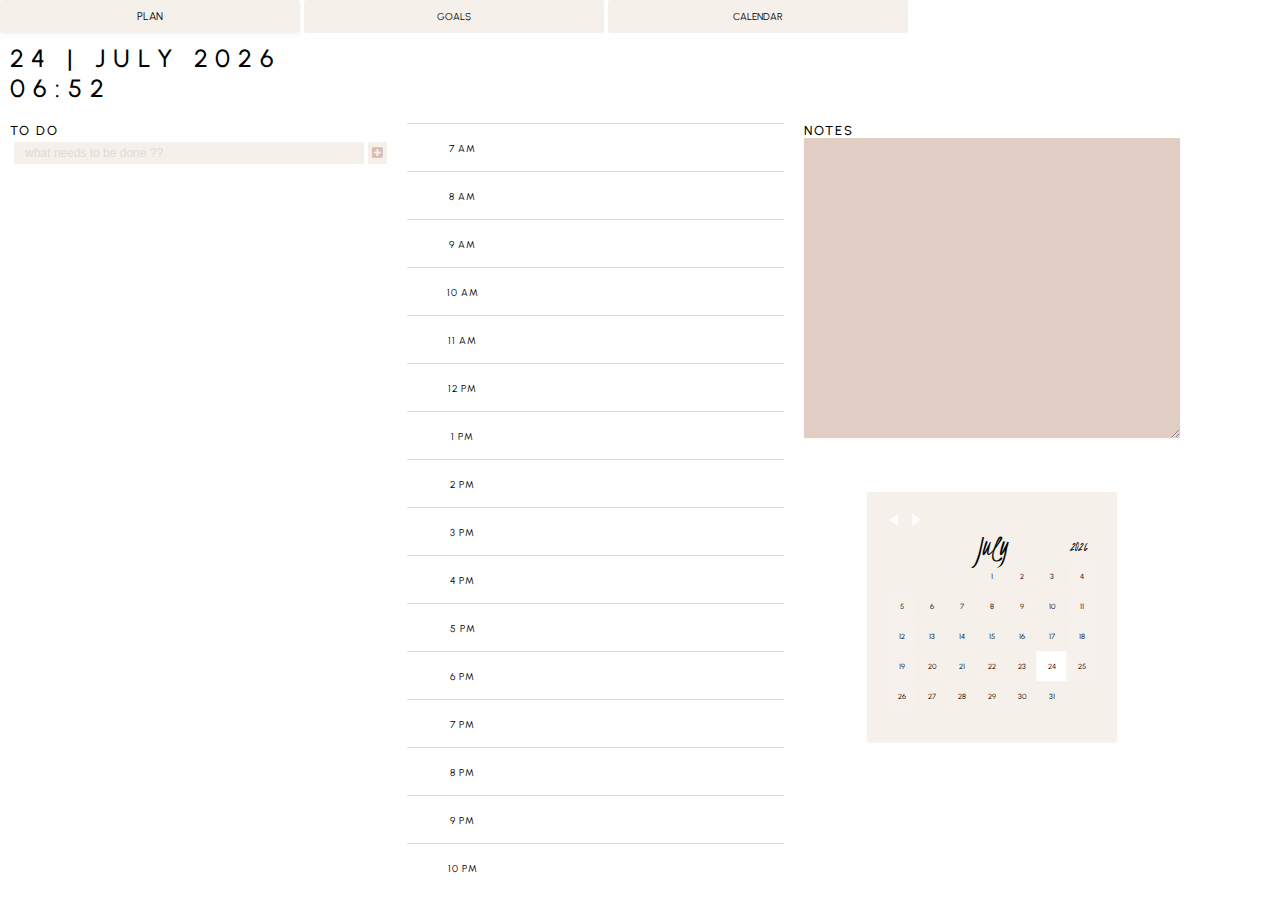
==== index.html @ a070f0e3 "index" ====
<!doctype html>
<html lang="en">
<head>
    <meta charset="UTF-8">
    <title>Planner</title>
    <link href='https://fonts.googleapis.com/css?family=Lato' rel='stylesheet' type='text/css'>
    <link rel="stylesheet" href="//use.fontawesome.com/releases/v5.0.7/css/all.css">
    <link rel="stylesheet" href="/bower/font-awesome/css/font-awesome.min.css">
    <link rel="stylesheet" href="/css/style.css">
    <link rel="preconnect" href="https://fonts.googleapis.com">
    <link rel="preconnect" href="https://fonts.gstatic.com" crossorigin>
    <link href="https://fonts.googleapis.com/css2?family=Urbanist:ital,wght@0,100;0,200;0,300;0,400;0,500;0,600;0,700;1,100;1,200;1,300;1,400;1,500;1,600&display=swap" rel="stylesheet">
    <link href="https://fonts.googleapis.com/css2?family=Kristi&display=swap" rel="stylesheet">
    
    
    

</head>
<body>
<div class="tabs">
    <button class="button" onclick="openTab('Plan')">PLAN</button>
    <button class="button" onclick="openTab('Goals')">GOALS</button>
    <button class="button" onclick="openTab('Calendar')">CALENDAR</button>
  </div>


  <div id="Plan" class="tab title">
    <h1></h1>
    <div class="row">
        <div class="column">
            <h2>TO DO</h2>
            <form>
                <input type="text" class="todo-input"placeholder="what needs to be done ??">
                  <button class="todo-button" type="submit">
                      <i class="fas fa-plus-square"></i>
                  </button>
               </form>
             
          
              <div class="todo-container">
                  <ul class="todo-list"></ul>
              </div>

            </div>

            <div class="column">
                
                <div class="wrapper">
                    <div class="schedule">
                      <input placeholder="" />
                      <span> 7 AM </span>
                    </div>
                    <div class="schedule">
                        <input placeholder="" />
                        <span> 8 AM </span>
                      </div>
                    <div class="schedule">
                        <input placeholder="" />
                        <span> 9 AM </span>
                      </div>
                    <div class="schedule">
                        <input placeholder="" />
                        <span> 10 AM </span>
                      </div>
                    <div class="schedule">
                        <input placeholder="" />
                        <span> 11 AM </span>
                      </div>
                    <div class="schedule">
                        <input placeholder="" />
                        <span> 12 PM </span>
                      </div>
                    <div class="schedule">
                        <input placeholder="" />
                        <span> 1 PM </span>
                      </div>
                    <div class="schedule">
                        <input placeholder="" />
                        <span> 2 PM </span>
                      </div>
                    <div class="schedule">
                        <input placeholder="" />
                        <span> 3 PM </span>
                      </div>
                    <div class="schedule">
                        <input placeholder="" />
                        <span> 4 PM </span>
                      </div>
                    <div class="schedule">
                        <input placeholder="" />
                        <span> 5 PM </span>
                      </div>
                    <div class="schedule">
                        <input placeholder="" />
                        <span> 6 PM </span>
                      </div>
                    <div class="schedule">
                        <input placeholder="" />
                        <span> 7 PM </span>
                      </div>
                    <div class="schedule">
                        <input placeholder="" />
                        <span> 8 PM </span>
                      </div>
                    <div class="schedule">
                        <input placeholder="" />
                        <span> 9 PM </span>
                      </div>
                    <div class="schedule">
                        <input placeholder="" />
                        <span> 10 PM </span>
                      </div>
                  </div>
                  
            </div>
            <div class="column">
                <h2> NOTES</h2>
                <textarea></textarea>
              <div id="d">
                <button class="left">
                    <svg height="100%" width="100%" viewbox="0 0 10 10">
                        <path d="m 7 1 L 1 5 L 7 9 Z" fill="rgba(255,255,255,0.8)" />
                    </svg></button>
                <button class="right">
                    <svg height="100%" width="100%" viewbox="0 0 10 10">
                        <path d="m 3 1 L 9 5 L 3 9 Z" fill="rgba(255,255,255,0.8)" />
                    </svg>
                </button>
            </div>
              </div>




    </div>
    
  </div>
  
  <div id="Goals" class="tab title" style="display:none">
    <div class="row">
        
        <div class="column">
            <h3>WEEKLY GOALS</h3>
            <textarea id="goals"></textarea>
        </div>
        <div class="column">
            <h3>MONTHLY GOALS</h3>
            <textarea id="goals1"></textarea>
        </div>
        <div class="column">
            <h3>YEARLY GOALS</h3>
            <textarea id="goals2"></textarea>
        </div>
    </div>
  </div>
  
  <div id="Calendar" class="tab title" style="display:none">
    <div class="calendar disable-selection" id="calendar">
        <div class="left-side">
            <div class="current-day text-center">
                <h1 class="calendar-left-side-day"></h1>
                <div class="calendar-left-side-day-of-week"></div>
            </div>
            <div class="current-day-events">
                <div>Current Events:</div>
                <ul class="current-day-events-list"></ul>
            </div>
            <div class="add-event-day">
                <input type="text" class="add-event-day-field" placeholder="Create an Event">
                <span class="fa fa-plus-circle cursor-pointer add-event-day-field-btn"></span>
            </div>
        </div>
        <div class="right-side">
            <div class="text-right calendar-change-year">
                <div class="calendar-change-year-slider">
                    <span class="fa fa-caret-left cursor-pointer calendar-change-year-slider-prev"></span>
                    <span class="calendar-current-year"></span>
                    <span class="fa fa-caret-right cursor-pointer calendar-change-year-slider-next"></span>
                </div>
            </div>
            <div class="calendar-month-list">
                <ul class="calendar-month"></ul>
            </div>
            <div class="calendar-week-list">
                <ul class="calendar-week"></ul>
            </div>
            <div class="calendar-day-list">
                <ul class="calendar-days"></ul>
            </div>
        </div>
    </div>
  </div>
  


  <script async src="/js/all.js"></script>
  <script src="/js/script.js"></script>
  <script>
    function openTab(titleName) {
      var i;
      var x = document.getElementsByClassName("title");
      for (i = 0; i < x.length; i++) {
        x[i].style.display = "none";  
      }
      document.getElementById(titleName).style.display = "block";  
    }
    </script>
  </body>
---- css/style.css ----
body{
	margin:0 auto;
    overflow-x: hidden;
    background: #fff;
  
	
}
.column {
    float: left;
    width: 31%;
    padding: 10px;
    margin: 0 auto;
  }
  
  .row:after {
    content: "";
    display: table;
    clear: both;
  }

/******* TABS *********/

.tabs .button{
    font-family:'Urbanist', sans-serif;
    color: #000;
    font-weight: 400;
    font-size: 10px;
    background-color: #f5f0ea;
    width: 300px;
    border: 1px;
    border-radius: 3px;
    padding: 10px 0;
    
}

.tabs .button:hover {
    box-shadow: rgba(0, 0, 0, 0.04) 0px 3px 5px;
    font-size:11px;
}
/******* PLAN HEAD ********/
  
#Plan h1{
    font-size: 25px;
    letter-spacing: 8px;
    padding: 10px;
    text-align: left;
    line-height: auto;
    font-weight: 500;
    color: #000;
    font-family: 'Urbanist', sans-serif;
    text-transform: uppercase;
  }
  
  
/******** TO DO LIST ********/

h2{
    font-size: 13px;
    letter-spacing: 2px;
    text-align: left;
    line-height: auto;
    font-weight: 500;
    color: #000;
    font-family: 'Urbanist', sans-serif;
    text-transform: uppercase;
}
form {
    display: flex;
    justify-content: center;
    align-items: center;
    font-family: 'Urbanist', sans-serif;
    
}

form input,
form button {
     outline: none; /* removes the outline of placeholder */
    padding: 4px;
    font-size: 12px;
    border:2px;
    background: #f5f0ea;
    border-radius: 1px ;
    
    
}
form input{
    border:5px;
    padding: 4px; 
    margin: 4px;
    width: 100%;
}

form button {
    color: #d7bdb0 ;
    background:#f5f0ea ;
    cursor: pointer;
    transition: all 0.3s ease;
}

form button:hover{
    background :#d7bdb0 ;
    color: white;
}

input::placeholder{
    color:#e0dbd7 !important;
    padding: 7px; 
    margin: 7px;
    border: 2px;
    font-size: 12px;
}

.todo-container{
    display:flex;
    justify-content: center;
    align-items: center;
    font-family: 'Urbanist', sans-serif;
}

.todo-list{
    min-width: 90%;
    list-style: none;
    margin: auto;
}

.todo{
    margin-block-end: 0.5rem;
    background: #f5f0ea;
    color: black;
    font-size: 11px;
    display: flex;
    justify-content: space-between;
    align-items: left;
    border-radius: 1px;
    transition: all 0.5s ease;
}

.todo li{
    flex: 1;
    padding: 5px;
    margin: 1px;  
    
}

.trash-btn, .complete-btn{
    background: #f5f0ea;
    color: #d7bdb0;
    border: none;
    padding: 5px;
    cursor: pointer;
    font-size: 11px;
    margin: 1.5px;
    border-radius: 1px;
}

.fa-trash,
.fa-check{
    pointer-events: none;
}

.completed{
    text-decoration: line-through;
    opacity: 0.5;
}

.fall{
    transform: translateY(8rem) rotateZ(20deg);
    opacity: 0;
}


/******** SCHEDULE ******/

.wrapper {
    margin: 0px auto;
  }
.schedule {
    position: relative;
    display: flex;
    height: 3rem;
    border: 0;
    background: #fff;
    font-family: 'Urbanist', sans-serif;
    border-top: 1px #e1dad2 solid;
  }
  .schedule span {
    position: absolute;
    top: 0.5rem;
    left: 0.5rem;
    display: grid;
    place-items: center;
    height: 2rem;
    width: 6rem;
    font-size: 10px;
    border-radius: inherit;
    color: #000;
    pointer-events: none;
    transition: all 0.35s;
    letter-spacing: 1px;
  }
 .schedule input {
    flex: 1 1 auto;
    padding-left: 6.5rem;
    height: inherit;
    border: 0;
    outline: none;
    background: transparent;
    font-size: 12px;
    text-indent: 0.625rem;
    transition: all 0.35s;
  }
 .schedule input::placeholder {
    color: #9b9ba5;
  }

/******* NOTES *********/
textarea {
    font-family: 'Urbanist', sans-serif;
    font-size: 12px;
    line-height: 1.5;
    border:0;
    border-radius:1px;
    background:#d7bdb0 ;
    opacity: 75%;
    box-shadow: rgba(0, 0, 0, 0.05) 0px 1px 2px 0px;
    overflow:hidden;
    transition:box-shadow 0.5s ease;
    width: 100%;
    height: 300px;
    margin-bottom: 50px;
    padding:25px 25px 40px;

  }
  textarea:hover { box-shadow:0 5px 8px rgba(0,0,0,0.15); }
  textarea:focus { box-shadow:0 5px 12px rgba(0,0,0,0.2); outline:none; }
/******* CALENDAR *******/
#d {
	
	top: 50%;
    margin-right: auto;
    margin-left: auto;
	height:250px;
	width:250px;
	border-radius:2px;
	background:#f5f0ea;
	padding: 20px;
    font-family: 'Urbanist', sans-serif;
    box-shadow: rgba(0, 0, 0, 0.05) 0px 1px 2px 0px;
}
.left, .right {
	background:none;
	padding:0;
	margin:0 auto;
    border: none;
	height:7.5%;
	width:7.5%;
	font-size:10px;
	line-height:10px;
	cursor:pointer;
	
}
.right{
	top:5%;
	left:10%;
	
}
.left{
	top:5%;
	left:3%;
	
}
.right:hover, .left:hover{
	opacity:0.7;
}
.day:hover{
	stroke:#d7bdb0;
    fill:#d7bdb0;
}
.saturday, .sunday{
	fill:rgba(255,255,255,0.1);
}

.today{
	fill:#fff;
    stroke:#fff;
}

/********** GOALS ***********/
#goals {
    width: 100%;
    height: 600px !important;
    
  }
#goals1 {
    background:#d8c6bd ;
    width: 100%;
    height: 600px !important;
  }
#goals2 {
    background:#e3d5ce ;
    width: 100%;
    height: 600px !important;
  }
  
  h3{
    font-size: 15px;
    letter-spacing: 1px;
    text-align: center;
    line-height: auto;
    font-weight: 500;
    color: #000;
    font-family: 'Urbanist', sans-serif;
    text-transform: uppercase;
}

/******** FULL CALENDAR *********/
* {
    margin: 0;
    padding: 0;
    box-sizing: border-box; }
  
  
  .text-center {
    text-align: center !important; }
  
  .text-right {
    text-align: right; }
  
  .text-muted {
    color: #777; }
  
  .cursor-pointer {
    cursor: pointer; }
  
  
  
.calendar, .calendar .add-event-day .add-event-day-field-btn, .calendar .calendar-days li:after {
    position: absolute;
    right: 0;
    left: 0;
    top: 0;
    bottom: 0;
    margin: auto; 
    font-family: 'Urbanist', sans-serif;
    
}
  
.calendar {
    background: white;
    width: 95%;
    height: 490px;
    border-radius: 1px;
    overflow: hidden;
 }
.calendar .calendar-left-side-day-of-week, .calendar .current-day-events ul, .calendar .add-event-day, .calendar .calendar-change-year, .calendar .calendar-days li {
      position: relative; 
    }
.calendar .calendar-left-side-day, .calendar .calendar-left-side-day-of-week, .calendar .current-day-events, .calendar .add-event-day-field-btn, .calendar .add-event-day-field {
      color: white;
     }
.calendar .calendar-left-side-day-of-week, .calendar .calendar-week {
      text-transform: uppercase;
     }
.calendar .right-side, .calendar .left-side {
      padding: 30px;
      height: 100%;
     }
.calendar .left-side {
      width: 30%;
      background: #d7bdb0;
      float: left; 
    }
.calendar .current-day, .calendar .current-day-events {
      padding-top: 40px; 
    }
.calendar .current-day-events {
      height: 215px;
     }
.calendar .current-day-events ul {
      padding-left: 30px;
      list-style: none; 
    }
.calendar .current-day-events ul li::before {
        content: '-';
        position: absolute;
        left: 3px; 
    }
.calendar h1.calendar-left-side-day {
      font-size: 92px; 
    }
.calendar .add-event-day {
      border-bottom: 1px solid white;
     }
.calendar .add-event-day .add-event-day-field {
        border: none;
        background: transparent;
        height: 34px;
        width: 100%;
        font-size: 16px;
        padding-right: 30px;
     }
.calendar .add-event-day .add-event-day-field:focus {
        outline: none; 
    }
.calendar .add-event-day .add-event-day-field::placeholder {
        color: #ccc;
     }
.calendar .add-event-day .add-event-day-field-btn {
        left: inherit;
        line-height: 34px; 
    }
.calendar .right-side {
      width: 65%;
      float: right;
     }
.calendar .calendar-change-year {
      font-size: 20px;
     }
.calendar .calendar-change-year .calendar-change-year-slider {
        margin: 15px 0;
        color: #737373;
     }
.calendar .calendar-change-year .calendar-change-year-slider .fa:hover {
        color: #404040; 
    }
.calendar .calendar-days, .calendar .calendar-week, .calendar .calendar-month {
      list-style: none;
      font-size: 0;
     }
.calendar .calendar-days li, .calendar .calendar-week li, .calendar .calendar-month li {
        display: inline-block;
        text-align: center;
        cursor: pointer;
        font-size: 16px; 
    }
.calendar .calendar-month li {
      width: calc(100% / 12);
      height: 30px;
      line-height: 30px;
      color: #868686;
      font-size: 13px;
     }
.calendar .calendar-month li.active {
        color: #171717;
        font-weight: 600;
     }
.calendar .calendar-days li {
      width: calc(100% / 7);
      height: 50px;
      line-height: 50px; 
    }
.calendar .calendar-days li:after {
        content: attr(data-day);
        position: absolute;
        width: 40px;
        height: 40px;
        line-height: 40px;
        color: #959595; 
    }
.calendar .calendar-days li.another-month:after {
        color: #ccc; 
    }
.calendar .calendar-days li:hover:after, .calendar .calendar-days li.selected-day:after, .calendar .calendar-days li.event-day:before, .calendar .calendar-days li.active-day:after {
        border-radius: 50%; 
    }
.calendar .calendar-days li:hover:after, .calendar .calendar-days li.selected-day:after {
        background: #ccc;
        color: white; 
    }
.calendar .calendar-days li.event-day:before {
        content: ' ';
        width: 5px;
        height: 5px;
        position: absolute;
        top: 7px;
        right: 7px;
        background: #92846b;
     }
.calendar .calendar-days li.active-day:after {
        color: white;
        background: #d7bdb0; 
    }
.calendar .calendar-week {
      margin-bottom: 30px;
      font-weight: 600;
      color: #737373;
      border-top: 1px solid #ccc;
     }
.calendar .calendar-week li {
        width: calc(100% / 7);
        height: 30px;
        line-height: 30px; 
    }

.fa-plus-circle:before {
        content: "\f055";
    }
  
/******* RESPONSIVE *********/
@media only screen and (max-width: 1000px) {
    .tabs .button{
        width: 150px;
        padding: 10px 0;
        
    }
}

@media only screen and (max-width: 700px) {
    .column{
        width: 100%;}

     #d {
        width:100%;
        height: 100%;
        }
    .calendar .calendar-month li{
        font-size: 9px;
    }
    
    .calendar .calendar-days li, .calendar .calendar-week li, .calendar .calendar-month li {
        font-size: 12px;
    }
    .calendar h1.calendar-left-side-day{
        font-size: 40px;
    }
    .calendar .add-event-day .add-event-day-field{
        font-size: 12px;
    }
    .calendar .calendar-change-year{
        font-size: 14px;
    }
    .calendar, .calendar .add-event-day .add-event-day-field-btn, .calendar .calendar-days li:after {
        font-size: 10px;
    }
    .add-event-day :-ms-input-placeholder{
        font-size: 5px;
    }
}
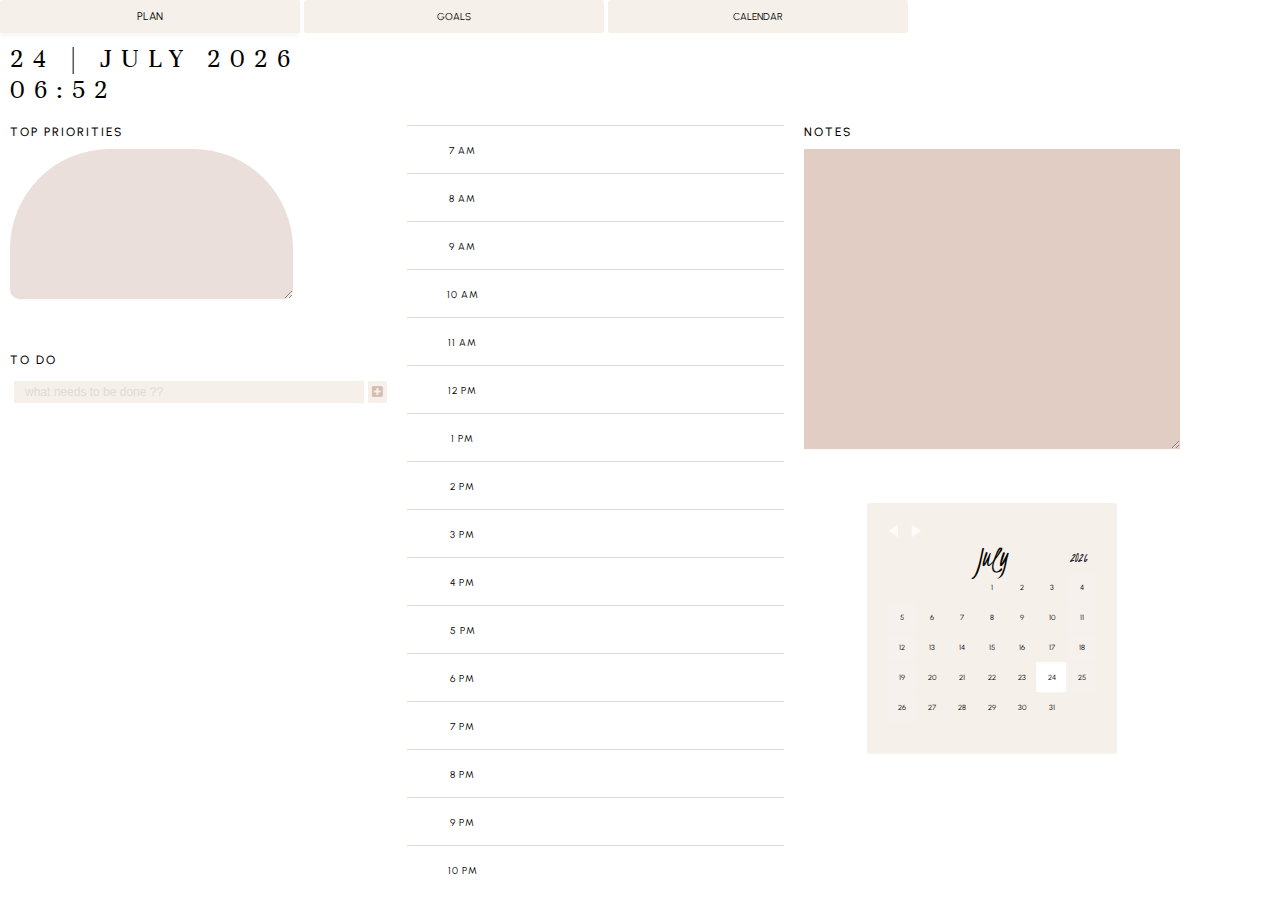
==== commit 33e1d285: "change" ====
--- a/index.html
+++ b/index.html
@@ -11,6 +11,7 @@
     <link rel="preconnect" href="https://fonts.gstatic.com" crossorigin>
     <link href="https://fonts.googleapis.com/css2?family=Urbanist:ital,wght@0,100;0,200;0,300;0,400;0,500;0,600;0,700;1,100;1,200;1,300;1,400;1,500;1,600&display=swap" rel="stylesheet">
     <link href="https://fonts.googleapis.com/css2?family=Kristi&display=swap" rel="stylesheet">
+    <link href="https://fonts.googleapis.com/css2?family=Unna&display=swap" rel="stylesheet">
     
     
     
@@ -28,6 +29,8 @@
     <h1></h1>
     <div class="row">
         <div class="column">
+          <h2> TOP PRIORITIES</h2>
+                <textarea id="priorities"></textarea>
             <h2>TO DO</h2>
             <form>
                 <input type="text" class="todo-input"placeholder="what needs to be done ??">
--- a/css/style.css
+++ b/css/style.css
@@ -40,23 +40,32 @@
 /******* PLAN HEAD ********/
   
 #Plan h1{
-    font-size: 25px;
-    letter-spacing: 8px;
+    font-size: 27px;
+    letter-spacing: 9px;
     padding: 10px;
     text-align: left;
     line-height: auto;
     font-weight: 500;
     color: #000;
-    font-family: 'Urbanist', sans-serif;
+    font-family: 'Unna', serif;
     text-transform: uppercase;
   }
   
-  
+/******** PRIORITIES ********/
+#priorities {
+    width: 75%;
+    height: 150px !important;
+    background: #e3d5ce !important;
+    border-radius: 100px 100px 10px 10px;
+   
+    
+  }
 /******** TO DO LIST ********/
 
 h2{
-    font-size: 13px;
+    font-size: 12px;
     letter-spacing: 2px;
+    margin-bottom: 10px;
     text-align: left;
     line-height: auto;
     font-weight: 500;
@@ -228,7 +237,7 @@
     width: 100%;
     height: 300px;
     margin-bottom: 50px;
-    padding:25px 25px 40px;
+    padding:25px 50px 40px;
 
   }
   textarea:hover { box-shadow:0 5px 8px rgba(0,0,0,0.15); }
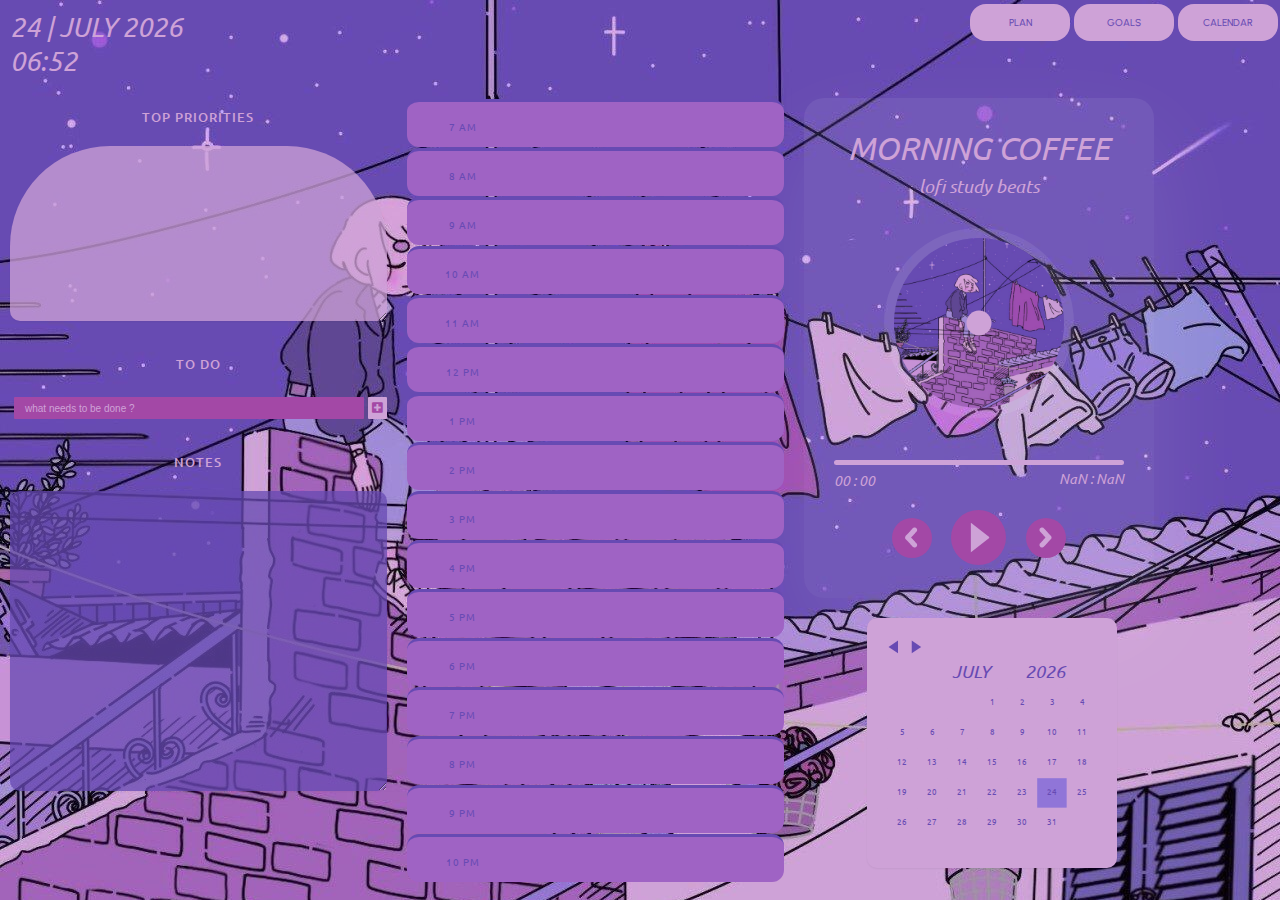
==== commit 83bebc09: "lofi" ====
--- a/index.html
+++ b/index.html
@@ -12,16 +12,19 @@
     <link href="https://fonts.googleapis.com/css2?family=Urbanist:ital,wght@0,100;0,200;0,300;0,400;0,500;0,600;0,700;1,100;1,200;1,300;1,400;1,500;1,600&display=swap" rel="stylesheet">
     <link href="https://fonts.googleapis.com/css2?family=Kristi&display=swap" rel="stylesheet">
     <link href="https://fonts.googleapis.com/css2?family=Unna&display=swap" rel="stylesheet">
-    
+    <link href="https://fonts.googleapis.com/css2?family=Ubuntu:ital,wght@0,500;1,500&display=swap" rel="stylesheet">
+ 
     
     
 
 </head>
 <body>
 <div class="tabs">
+    <button class="button" onclick="openTab('Calendar')">CALENDAR</button>
+    <button class="button" onclick="openTab('Goals')">GOALS</button>
     <button class="button" onclick="openTab('Plan')">PLAN</button>
-    <button class="button" onclick="openTab('Goals')">GOALS</button>
-    <button class="button" onclick="openTab('Calendar')">CALENDAR</button>
+  
+    
   </div>
 
 
@@ -33,7 +36,7 @@
                 <textarea id="priorities"></textarea>
             <h2>TO DO</h2>
             <form>
-                <input type="text" class="todo-input"placeholder="what needs to be done ??">
+                <input type="text" class="todo-input"placeholder="what needs to be done ?">
                   <button class="todo-button" type="submit">
                       <i class="fas fa-plus-square"></i>
                   </button>
@@ -44,6 +47,9 @@
                   <ul class="todo-list"></ul>
               </div>
 
+              <h2> NOTES</h2>
+                <textarea></textarea>
+
             </div>
 
             <div class="column">
@@ -117,16 +123,46 @@
                   
             </div>
             <div class="column">
-                <h2> NOTES</h2>
-                <textarea></textarea>
+              <audio src="" id="audio"></audio>
+              <div class="music-player">
+                <h4 class="music-name">song one</h4>
+                <p class="artist-name">artist</p>
+        
+                <div class="disk"></div>
+
+                <div class="song-slider">
+                  <input type="range" value="0" class="seek-bar">
+                  <span class="current-time">00:00</span>
+                <span class="song-duration">00:00</span>
+              </div>
+
+              <div class="controls">
+                <button class="btn backward-btn"><img src="/images/pre.png" alt=""></button>
+                <button class="play-btn pause">
+                    <span></span>
+                    <span></span>
+                </button>
+                <button class="btn forward-btn"><img src="/images/nxt.png" alt=""></button>
+            </div>
+
+            
+
+
+            
+        
+                
+              </div>
+
+
+
               <div id="d">
                 <button class="left">
                     <svg height="100%" width="100%" viewbox="0 0 10 10">
-                        <path d="m 7 1 L 1 5 L 7 9 Z" fill="rgba(255,255,255,0.8)" />
+                        <path d="m 7 1 L 1 5 L 7 9 Z" fill="#674ab3" />
                     </svg></button>
                 <button class="right">
                     <svg height="100%" width="100%" viewbox="0 0 10 10">
-                        <path d="m 3 1 L 9 5 L 3 9 Z" fill="rgba(255,255,255,0.8)" />
+                        <path d="m 3 1 L 9 5 L 3 9 Z" fill="#674ab3" />
                     </svg>
                 </button>
             </div>
@@ -143,12 +179,14 @@
     <div class="row">
         
         <div class="column">
+          <div class="margin">
             <h3>WEEKLY GOALS</h3>
-            <textarea id="goals"></textarea>
-        </div>
-        <div class="column">
+            <textarea id="goals"></textarea> </div>
+        </div>
+        <div class="column">
+          <div class="margin">
             <h3>MONTHLY GOALS</h3>
-            <textarea id="goals1"></textarea>
+            <textarea id="goals1"></textarea></div>
         </div>
         <div class="column">
             <h3>YEARLY GOALS</h3>
@@ -194,10 +232,12 @@
     </div>
   </div>
   
-
-
+  
+  <script src="/js/script.js"></script>
+  <script src="/js/data.js"></script>
+  <script src="/js/app.js"></script>
   <script async src="/js/all.js"></script>
-  <script src="/js/script.js"></script>
+  
   <script>
     function openTab(titleName) {
       var i;
--- a/css/style.css
+++ b/css/style.css
@@ -1,7 +1,12 @@
 body{
 	margin:0 auto;
     overflow-x: hidden;
-    background: #fff;
+    background-color: #fff;
+    background-image: url("/images/lf.jpg");
+  
+    
+    
+ 
   
 	
 }
@@ -22,62 +27,80 @@
 
 .tabs .button{
     font-family:'Urbanist', sans-serif;
-    color: #000;
-    font-weight: 400;
+    float: right;
+    color: 	#674ab3;
+    font-weight: 500;
     font-size: 10px;
-    background-color: #f5f0ea;
-    width: 300px;
-    border: 1px;
-    border-radius: 3px;
-    padding: 10px 0;
-    
-}
+    background-color: #cea2d7;
+    width: 100px;
+    padding: 12px 20px;
+    text-align: center;
+    text-decoration: none;
+    display: inline-block;
+    margin: 4px 2px;
+    cursor: pointer;
+    border-radius: 16px;
+    border: none;
+    
+    
+}
+
 
 .tabs .button:hover {
-    box-shadow: rgba(0, 0, 0, 0.04) 0px 3px 5px;
-    font-size:11px;
+    background-color: 	#a348a6;
+    color: #cea2d7;
+    
 }
 /******* PLAN HEAD ********/
   
 #Plan h1{
     font-size: 27px;
-    letter-spacing: 9px;
     padding: 10px;
     text-align: left;
     line-height: auto;
     font-weight: 500;
-    color: #000;
-    font-family: 'Unna', serif;
+    color: #cea2d7;
+    font-family: 'Ubuntu', sans-serif;
     text-transform: uppercase;
-  }
+    font-style: italic;
+  
+    
+  }
+
+
+
   
 /******** PRIORITIES ********/
 #priorities {
-    width: 75%;
-    height: 150px !important;
-    background: #e3d5ce !important;
+    width: 100%;
+    height: 175px !important;
+    background: #cea2d7!important;
     border-radius: 100px 100px 10px 10px;
+    margin-bottom: 20px;
    
     
   }
 /******** TO DO LIST ********/
 
 h2{
-    font-size: 12px;
-    letter-spacing: 2px;
+    font-size: 13px;
+    letter-spacing: 1px;;
     margin-bottom: 10px;
-    text-align: left;
+    padding: 10px;
+    text-align: center;
     line-height: auto;
     font-weight: 500;
-    color: #000;
-    font-family: 'Urbanist', sans-serif;
+    color: 	#cea2d7;
+    font-family: 'Ubuntu', sans-serif;
     text-transform: uppercase;
 }
 form {
     display: flex;
     justify-content: center;
     align-items: center;
-    font-family: 'Urbanist', sans-serif;
+    font-family: 'Ubuntu', sans-serif;
+    margin-bottom: 20px;
+    
     
 }
 
@@ -87,7 +110,7 @@
     padding: 4px;
     font-size: 12px;
     border:2px;
-    background: #f5f0ea;
+    background: #a348a6;
     border-radius: 1px ;
     
     
@@ -97,33 +120,34 @@
     padding: 4px; 
     margin: 4px;
     width: 100%;
+    
 }
 
 form button {
-    color: #d7bdb0 ;
-    background:#f5f0ea ;
+    color: #a348a6;
+    background:	#cea2d7;
     cursor: pointer;
     transition: all 0.3s ease;
 }
 
 form button:hover{
-    background :#d7bdb0 ;
+    background :#a348a6 ;
     color: white;
 }
 
 input::placeholder{
-    color:#e0dbd7 !important;
+    color:	#cea2d7 !important;
     padding: 7px; 
     margin: 7px;
     border: 2px;
-    font-size: 12px;
+    font-size: 10px;
 }
 
 .todo-container{
     display:flex;
     justify-content: center;
     align-items: center;
-    font-family: 'Urbanist', sans-serif;
+    font-family: 'Ubuntu', sans-serif;
 }
 
 .todo-list{
@@ -134,8 +158,8 @@
 
 .todo{
     margin-block-end: 0.5rem;
-    background: #f5f0ea;
-    color: black;
+    background: #a348a6;
+    color: #000;
     font-size: 11px;
     display: flex;
     justify-content: space-between;
@@ -152,8 +176,8 @@
 }
 
 .trash-btn, .complete-btn{
-    background: #f5f0ea;
-    color: #d7bdb0;
+    background: #cea2d7;
+    color: #a348a6;
     border: none;
     padding: 5px;
     cursor: pointer;
@@ -188,9 +212,12 @@
     display: flex;
     height: 3rem;
     border: 0;
-    background: #fff;
-    font-family: 'Urbanist', sans-serif;
-    border-top: 1px #e1dad2 solid;
+    background: #9f63c4;
+    font-family: 'Ubuntu', sans-serif;
+    border-top: 3px #674ab3 solid;
+    border-radius:12px;
+    margin: 1px 0;
+    
   }
   .schedule span {
     position: absolute;
@@ -202,7 +229,7 @@
     width: 6rem;
     font-size: 10px;
     border-radius: inherit;
-    color: #000;
+    color: #674ab3;
     pointer-events: none;
     transition: all 0.35s;
     letter-spacing: 1px;
@@ -219,17 +246,192 @@
     transition: all 0.35s;
   }
  .schedule input::placeholder {
-    color: #9b9ba5;
-  }
+    color: #fff;
+  }
+
+
+/****** PLAYER *********/
+
+.music-player{
+    width: 350px;
+    height: 500px;
+    border-radius: 20px;
+    background: rgba(255, 255, 255, 0.08);
+    box-shadow: 0 40px 100px rgba(255, 255, 255, 0.1);
+    padding: 30px;
+    overflow: hidden;
+    color: #cea2d7;
+    font-family: 'Ubuntu', sans-serif;
+    font-style: italic;
+    margin-bottom: 20px;
+   
+    
+}
+
+.music-name,
+.artist-name{
+    text-align: center;
+}
+
+.music-name{
+    font-size: 32px;
+    font-weight: 500;
+    margin-bottom: 7px;
+    text-transform: uppercase;
+}
+
+.artist-name{
+    font-size: 18px;
+}
+.disk{
+    position: relative;
+    display: block;
+    margin: 40px auto;
+    width: 170px;
+    height: 170px;
+    border-radius: 50%;
+    background-image: url('/images/lf.jpg');
+    background-size: cover;
+    box-shadow: 0 0 0 10px rgba(255, 255, 255, 0.08);
+    animation: rotate 20s linear infinite;
+    animation-play-state: paused;
+}
+.disk.play{
+    animation-play-state: running;
+}
+.disk::before{
+    content: '';
+    position: absolute;
+    top: 50%;
+    left: 50%;
+    transform: translate(-50%, -50%);
+    width: 25px;
+    height: 25px;
+    border-radius: 50%;
+    background: #cea2d7;
+}
+.song-slider{
+    width: 100%;
+    position: relative;
+}
+
+.seek-bar{
+    -webkit-appearance: none;
+    width: 100%;
+    height: 5px;
+    border-radius: 10px;
+    background: #cea2d7;
+    overflow: hidden;
+    cursor: pointer;
+}
+
+.seek-bar::-webkit-slider-thumb{
+    -webkit-appearance: none;
+    width: 1px;
+    height: 20px;
+    box-shadow: -400px 0 0 400px #a348a6;
+}
+
+.current-time,
+.song-duration{
+    font-size: 14px;
+}
+
+.song-duration{
+    position: absolute;
+    right: 0;
+}
+.controls{
+    width: 60%;
+    display: flex;
+    justify-content: space-between;
+    align-items: center;
+    margin: auto;
+    margin-top: 20px;
+}
+
+.play-btn{
+    position: relative;
+    width: 55px;
+    height: 55px;
+    border-radius: 50%;
+    background: #a348a6;
+    cursor: pointer;
+    border: none;
+}
+
+.play-btn span{
+    position: absolute;
+    top: 50%;
+    left: 25%;
+    transform: translateY(-50%);
+    width: 10px;
+    height: 30px;
+    border-radius: 2px;
+    background: #cea2d7;
+    transition: .5s;
+    clip-path: polygon(0 0, 100% 0, 100% 100%, 0% 100%);
+}
+
+.play-btn span:nth-child(2){
+    left: 55%;
+    transform-origin: center;
+}
+.play-btn.pause span:nth-child(2){
+    transform: translateY(-50%) scaleY(0);
+}
+
+.play-btn.pause span:nth-child(1){
+    width: 35%;
+    left: 53%;
+    transform: translate(-50%, -50%);
+    border-radius: 0;
+    clip-path: polygon(0 0, 100% 50%, 100% 50%, 0% 100%);
+}
+.play-btn.pause{
+    animation: pulse 2s linear infinite;
+}
+
+@keyframes pulse{
+    0%{
+        box-shadow: 0;
+    }
+    50%{
+        box-shadow: 0 0 0 5px rgba(255, 255, 255, 0.1);
+    }
+    100%{
+        box-shadow: 0 0 0 5px rgba(255, 255, 255, 0.4);
+    }
+}
+.btn{
+    width: 40px;
+    height: 40px;
+    background: #a348a6;
+    border-radius: 50%;
+    display: flex;
+    justify-content: center;
+    align-items: center;
+    border: none;
+    cursor: pointer;
+}
+
+@keyframes rotate{
+    0%{
+        transform: rotate(0);
+    }
+    100%{
+        transform: rotate(360deg);
+    }
+}
 
 /******* NOTES *********/
 textarea {
-    font-family: 'Urbanist', sans-serif;
+    font-family: 'Ubuntu', sans-serif;
     font-size: 12px;
     line-height: 1.5;
     border:0;
     border-radius:1px;
-    background:#d7bdb0 ;
+    background:	#674ab3 ;
     opacity: 75%;
     box-shadow: rgba(0, 0, 0, 0.05) 0px 1px 2px 0px;
     overflow:hidden;
@@ -238,6 +440,7 @@
     height: 300px;
     margin-bottom: 50px;
     padding:25px 50px 40px;
+    border-radius: 10px;
 
   }
   textarea:hover { box-shadow:0 5px 8px rgba(0,0,0,0.15); }
@@ -251,10 +454,12 @@
 	height:250px;
 	width:250px;
 	border-radius:2px;
-	background:#f5f0ea;
+	background:	#cea2d7;
 	padding: 20px;
-    font-family: 'Urbanist', sans-serif;
+    font-family:  'Ubuntu', sans-serif;
     box-shadow: rgba(0, 0, 0, 0.05) 0px 1px 2px 0px;
+    border-radius: 10px;
+  
 }
 .left, .right {
 	background:none;
@@ -266,60 +471,76 @@
 	font-size:10px;
 	line-height:10px;
 	cursor:pointer;
+  
+   
 	
 }
 .right{
-	top:5%;
+	top:10%;
 	left:10%;
+    
 	
 }
 .left{
-	top:5%;
+	top:10%;
 	left:3%;
+   
 	
 }
 .right:hover, .left:hover{
 	opacity:0.7;
 }
 .day:hover{
-	stroke:#d7bdb0;
-    fill:#d7bdb0;
-}
-.saturday, .sunday{
-	fill:rgba(255,255,255,0.1);
-}
+	fill:	#9075d8;
+    stroke:	#cea2d7;
+}
+
 
 .today{
-	fill:#fff;
-    stroke:#fff;
+	fill:	#9075d8;
+    stroke:	#cea2d7;
+    color:#9075d8;
 }
 
 /********** GOALS ***********/
 #goals {
     width: 100%;
     height: 600px !important;
+    background: #a348a6;
+
+
     
   }
 #goals1 {
-    background:#d8c6bd ;
+    background:#9f63c4;
     width: 100%;
     height: 600px !important;
+    
+
   }
 #goals2 {
-    background:#e3d5ce ;
+    background:	#cea2d7;
     width: 100%;
     height: 600px !important;
+    
+
   }
   
   h3{
-    font-size: 15px;
+    font-size: 14px;
     letter-spacing: 1px;
     text-align: center;
     line-height: auto;
     font-weight: 500;
-    color: #000;
-    font-family: 'Urbanist', sans-serif;
+    color: 	#cea2d7;
+    font-family: 'Ubuntu', sans-serif;
     text-transform: uppercase;
+    font-style: italic;
+    
+
+}
+.margin {
+    margin-top: 45px;
 }
 
 /******** FULL CALENDAR *********/
@@ -350,22 +571,23 @@
     top: 0;
     bottom: 0;
     margin: auto; 
-    font-family: 'Urbanist', sans-serif;
+    font-family: 'Ubuntu', sans-serif;
     
 }
   
 .calendar {
-    background: white;
+    background: #674ab3;
     width: 95%;
     height: 490px;
     border-radius: 1px;
     overflow: hidden;
+    border-radius: 10px;
  }
 .calendar .calendar-left-side-day-of-week, .calendar .current-day-events ul, .calendar .add-event-day, .calendar .calendar-change-year, .calendar .calendar-days li {
       position: relative; 
     }
 .calendar .calendar-left-side-day, .calendar .calendar-left-side-day-of-week, .calendar .current-day-events, .calendar .add-event-day-field-btn, .calendar .add-event-day-field {
-      color: white;
+      color: 	#674ab3;
      }
 .calendar .calendar-left-side-day-of-week, .calendar .calendar-week {
       text-transform: uppercase;
@@ -376,7 +598,7 @@
      }
 .calendar .left-side {
       width: 30%;
-      background: #d7bdb0;
+      background:#cea2d7;
       float: left; 
     }
 .calendar .current-day, .calendar .current-day-events {
@@ -412,7 +634,7 @@
         outline: none; 
     }
 .calendar .add-event-day .add-event-day-field::placeholder {
-        color: #ccc;
+        color: #cea2d7;
      }
 .calendar .add-event-day .add-event-day-field-btn {
         left: inherit;
@@ -427,10 +649,10 @@
      }
 .calendar .calendar-change-year .calendar-change-year-slider {
         margin: 15px 0;
-        color: #737373;
+        color: 	#674ab3;
      }
 .calendar .calendar-change-year .calendar-change-year-slider .fa:hover {
-        color: #404040; 
+        color: 	#674ab3; 
     }
 .calendar .calendar-days, .calendar .calendar-week, .calendar .calendar-month {
       list-style: none;
@@ -446,11 +668,11 @@
       width: calc(100% / 12);
       height: 30px;
       line-height: 30px;
-      color: #868686;
+      color: 		#9075d8;
       font-size: 13px;
      }
 .calendar .calendar-month li.active {
-        color: #171717;
+        color: #cea2d7;
         font-weight: 600;
      }
 .calendar .calendar-days li {
@@ -464,17 +686,17 @@
         width: 40px;
         height: 40px;
         line-height: 40px;
-        color: #959595; 
+        color: #cea2d7; 
     }
 .calendar .calendar-days li.another-month:after {
-        color: #ccc; 
+        color: 	#9075d8; 
     }
 .calendar .calendar-days li:hover:after, .calendar .calendar-days li.selected-day:after, .calendar .calendar-days li.event-day:before, .calendar .calendar-days li.active-day:after {
         border-radius: 50%; 
     }
 .calendar .calendar-days li:hover:after, .calendar .calendar-days li.selected-day:after {
-        background: #ccc;
-        color: white; 
+        background: 	#9075d8;
+        color: 	#cea2d7; 
     }
 .calendar .calendar-days li.event-day:before {
         content: ' ';
@@ -483,17 +705,17 @@
         position: absolute;
         top: 7px;
         right: 7px;
-        background: #92846b;
+        background: #9075d8;
      }
 .calendar .calendar-days li.active-day:after {
-        color: white;
-        background: #d7bdb0; 
+        color: 		#674ab3;
+        background: 	#cea2d7; 
     }
 .calendar .calendar-week {
       margin-bottom: 30px;
       font-weight: 600;
-      color: #737373;
-      border-top: 1px solid #ccc;
+      color: #cea2d7;
+      border-top: 1px solid #cea2d7;
      }
 .calendar .calendar-week li {
         width: calc(100% / 7);
@@ -522,6 +744,9 @@
         width:100%;
         height: 100%;
         }
+    .calendar {
+        margin-top: 100px;
+    }
     .calendar .calendar-month li{
         font-size: 9px;
     }
